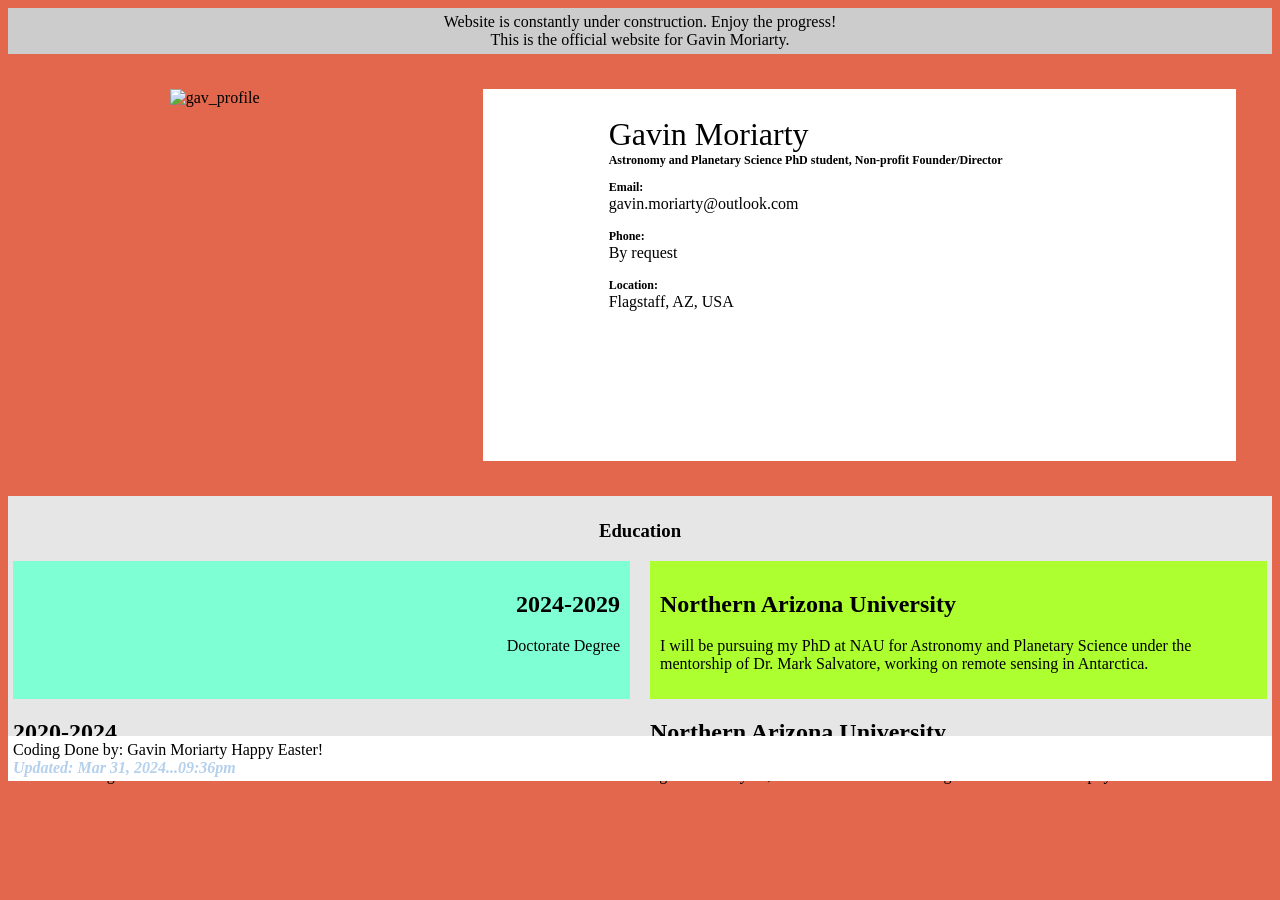
==== index.html @ 2d53a4bf "next education undergraduate at NAU fixed borders" ====
<!DOCTYPE html>

<html>
    <head> 
        <title>Gavin Moriarty</title>
        <meta name="viewport" content="width=device-width, initial-scale=1.0" charset="UTF-8">
        <link rel="stylesheet" href="./css/main.css" />
    </head>

    <!-- Wrapper and Metadata-->
    <div id="wrapper">
        <body style="background-color: #E2674C;">
            
            <!-- Header -->
            <section>
                <div id="header">
                    <p style="margin-top: 0px; margin-bottom: 0px;">
                        Website is constantly under construction.  Enjoy the progress! <br>
                        This is the official website for Gavin Moriarty.</p>
                </div>
            </section>

            <!-- Body -->
            <section>
                <div id="body1">
                    <img src="../GavinMoriarty/Images/gav_profile.png"
                        alt="gav_profile" id="headshot">
                    <div id="snapshot">
                        <h2 style="font-weight: 100; font-size: 2em;
                        font-family: PingFang TC; margin-block-end: 0px;">
                            Gavin Moriarty</h2>
                        <h3 style="font-size: .75em; font-family: PingFang TC;
                        margin-block-start: 0px;">
                            Astronomy and Planetary Science PhD student, 
                            Non-profit Founder/Director</h3>
                        
                        <h3 style="font-size: .75em; font-family: PingFang TC;
                        margin-block-end: 0px;">
                            Email:</h3>
                        <p style="margin-block-start: 0px; font-family: PingFang TC;">
                            gavin.moriarty@outlook.com</p>

                        <h3 style="font-size: .75em; font-family: PingFang TC;
                        margin-block-end: 0px;">
                            Phone:</h3>
                        <p style="margin-block-start: 0px; font-family: PingFang TC;">
                            By request</p>

                        <h3 style="font-size: .75em; font-family: PingFang TC;
                        margin-block-end: 0px;">
                            Location:</h3>
                        <p style="margin-block-start: 0px; font-family: PingFang TC;">
                            Flagstaff, AZ, USA</p>
                    </div>
                </div>
            </section>

            <section>
                <div id="body2">
                    <h3 style="text-align: center;">Education</h3>
                    <div id="grid">
                        <div id="grid1">
                            <h2>2024-2029</h2>
                            <p>Doctorate Degree</p>
                        </div>
                        <div id="grid2">
                            <h2>Northern Arizona University</h2>
                            <p>I will be pursuing my PhD at NAU for Astronomy
                                and Planetary Science under the
                                mentorship of Dr. Mark Salvatore, working on
                                remote sensing in Antarctica.
                            </p>
                        </div>

                        <div id="grid3">
                            <h2>2020-2024</h2>
                            <p>Bachelores Degree</p>
                        </div>
                        <div id="grid4">
                            <h2>Northern Arizona University</h2>
                            <p>I graduate May 11, 2024 from NAU with a degree 
                                in Phsics & Astrophysics.
                            </p>
                        </div>
                    </div>
                </div>
            </section>

        </body>

            <div id="footer">

                <footer>
                    <span style="color: black;">Coding Done by: Gavin Moriarty
                                    Happy Easter!</span>
                    <br>
                    <span style="color: #b4d0ed; font-style: italic;
                     font-weight: bold;">Updated: Mar 31, 2024...09:36pm</span>
                </footer>

            </div>

    </div>
</html>
---- css/main.css ----
/* Body */
    #body1 {
        display: block;
        padding: 5px;
        align-content: center;
        width: 100%;
        height: auto;
        background-image: url("../Images/milkyway.png");
        background-position: 0;
    }

    #body2 {
        display: block;
        height: 200px;
        width: 100%;
        padding: 5px;
        background-color: #e6e6e6;
        padding-bottom: 35px;
    }

/* Elements */
    #grid {
        display: grid;
        grid-template-columns: repeat(2, 1fr);
        grid-template-rows: 1fr;
        grid-column-gap: 20px;
        grid-row-gap: 0px;
        border-width: 3px;
        }

        #grid1 { 
            grid-area: 1 / 1 / 2 / 2; 
            background-color: aquamarine;
            padding: 10px;
            text-align: right;
        }
        #grid2 { 
            grid-area: 1 / 2 / 2 / 3; 
            background-color: greenyellow;
            padding: 10px;
            text-align: left;
        }

    #snapshot {
        position: relative;
        background: white;
        height: auto;
        width: 50%;
        left: 12.5%;
        text-align: left;
        float: left;
        padding-left: 10%;
        aspect-ratio: 962/571;
        margin-top: 30px;
        margin-bottom: 30px;
        border-width: 3px;
    }

/* Footer */
    #footer {
        clear: both;
        position: relative;
        background-color: white;
        padding: 5px;
        bottom: 0;
        left: 0;
        width: 100%;
        height: 35px;
    }

/* Header */
    #header {
        background-color: #ccc;
        text-align: center;
        padding: 5px;
        align-content: center;
        width: 100%;
    }

/* Image */
    .image {
        border-radius: 8px;
        border: 0;
        display: inline-block;
        align-content: center;
        justify-content: center;
    }

    #headshot {
        position: relative;
        width: 25%;
        height: auto;
        top: 50%;
        left: 12.5%;
        float: left;
        margin-top: 30px;
        margin-bottom: 30px;
        border-width: 3px;
    }

/* Title */
    title {
        display: none;
    }

/* Wrapper */

    #wrapper {
        margin-right: auto;
        max-width: 100vw;
        padding-right: 10px;
        box-sizing: border-box;
    }

/* Testing 
    .test {
        display: flex;
        justify-content: space-around;
        background-color: #4CC7E2;
    }

    */
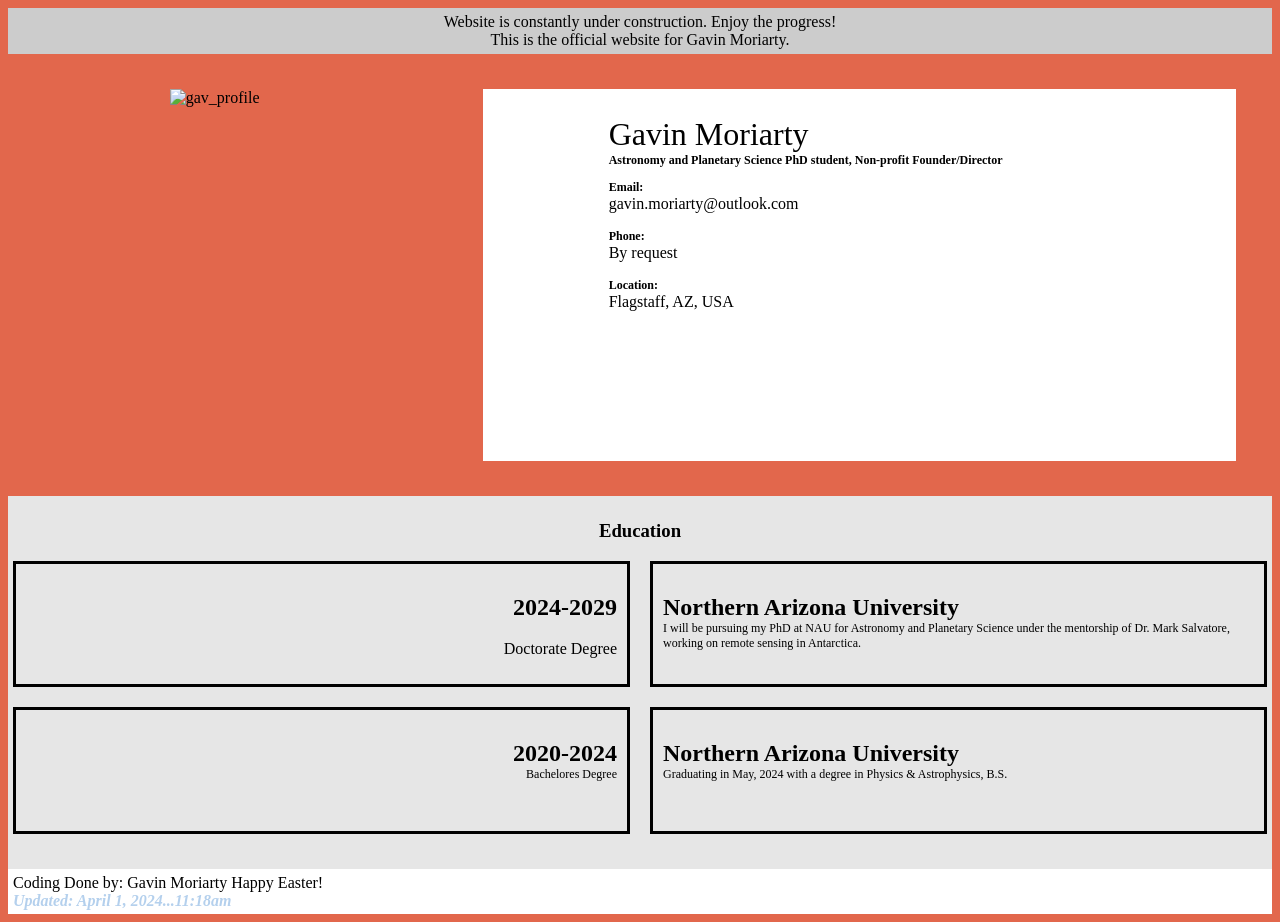
==== commit 05b8ba5f: "fixing body 2 background and correcting some fonts and words" ====
--- a/index.html
+++ b/index.html
@@ -57,15 +57,19 @@
 
             <section>
                 <div id="body2">
-                    <h3 style="text-align: center;">Education</h3>
+                    <h3 style="text-align: center; font-family: PingFang TC;">
+                        Education</h3>
                     <div id="grid">
                         <div id="grid1">
                             <h2>2024-2029</h2>
                             <p>Doctorate Degree</p>
                         </div>
                         <div id="grid2">
-                            <h2>Northern Arizona University</h2>
-                            <p>I will be pursuing my PhD at NAU for Astronomy
+                            <h2 style="font-family: PingFang TC; margin-bottom: 0;">
+                                Northern Arizona University</h2>
+                            <p style="font-family: PingFang TC; font-size: .75em; 
+                            margin-bottom: 0; margin-top: 0;">
+                                I will be pursuing my PhD at NAU for Astronomy
                                 and Planetary Science under the
                                 mentorship of Dr. Mark Salvatore, working on
                                 remote sensing in Antarctica.
@@ -73,13 +77,19 @@
                         </div>
 
                         <div id="grid3">
-                            <h2>2020-2024</h2>
-                            <p>Bachelores Degree</p>
+                            <h2 style="font-family: PingFang TC; margin-bottom: 0;">
+                                2020-2024</h2>
+                            <p style="font-family: PingFang TC; font-size: .75em; 
+                            margin-bottom: 0; margin-top: 0;">
+                            Bachelores Degree</p>
                         </div>
                         <div id="grid4">
-                            <h2>Northern Arizona University</h2>
-                            <p>I graduate May 11, 2024 from NAU with a degree 
-                                in Phsics & Astrophysics.
+                            <h2 style="font-family: PingFang TC; margin-bottom: 0;">
+                                Northern Arizona University</h2>
+                            <p style="font-family: PingFang TC; font-size: .75em; 
+                            margin-bottom: 0; margin-top: 0;">
+                            Graduating in May, 2024 with a degree in
+                            Physics & Astrophysics, B.S.
                             </p>
                         </div>
                     </div>
@@ -95,7 +105,7 @@
                                     Happy Easter!</span>
                     <br>
                     <span style="color: #b4d0ed; font-style: italic;
-                     font-weight: bold;">Updated: Mar 31, 2024...09:36pm</span>
+                     font-weight: bold;">Updated: April 1, 2024...11:18am</span>
                 </footer>
 
             </div>
--- a/css/main.css
+++ b/css/main.css
@@ -12,9 +12,10 @@
 
     #body2 {
         display: block;
-        height: 200px;
         width: 100%;
+        height: auto;
         padding: 5px;
+        align-content: center;
         background-color: #e6e6e6;
         padding-bottom: 35px;
     }
@@ -23,23 +24,36 @@
     #grid {
         display: grid;
         grid-template-columns: repeat(2, 1fr);
-        grid-template-rows: 1fr;
+        grid-template-rows: repeat(2, 1fr);
         grid-column-gap: 20px;
-        grid-row-gap: 0px;
-        border-width: 3px;
+        grid-row-gap: 20px;
         }
 
         #grid1 { 
             grid-area: 1 / 1 / 2 / 2; 
-            background-color: aquamarine;
             padding: 10px;
             text-align: right;
+            border: 3px solid black;
         }
         #grid2 { 
             grid-area: 1 / 2 / 2 / 3; 
-            background-color: greenyellow;
             padding: 10px;
             text-align: left;
+            border: 3px solid black;
+        }
+
+        #grid3 {
+            grid-area: 2 / 1 / 3 / 2;
+            padding: 10px;
+            text-align: right;
+            border: 3px solid black;
+        }
+
+        #grid4 {
+            grid-area: 2 / 2 / 3 / 3;
+            padding: 10px;
+            text-align: left;
+            border: 3px solid black;
         }
 
     #snapshot {
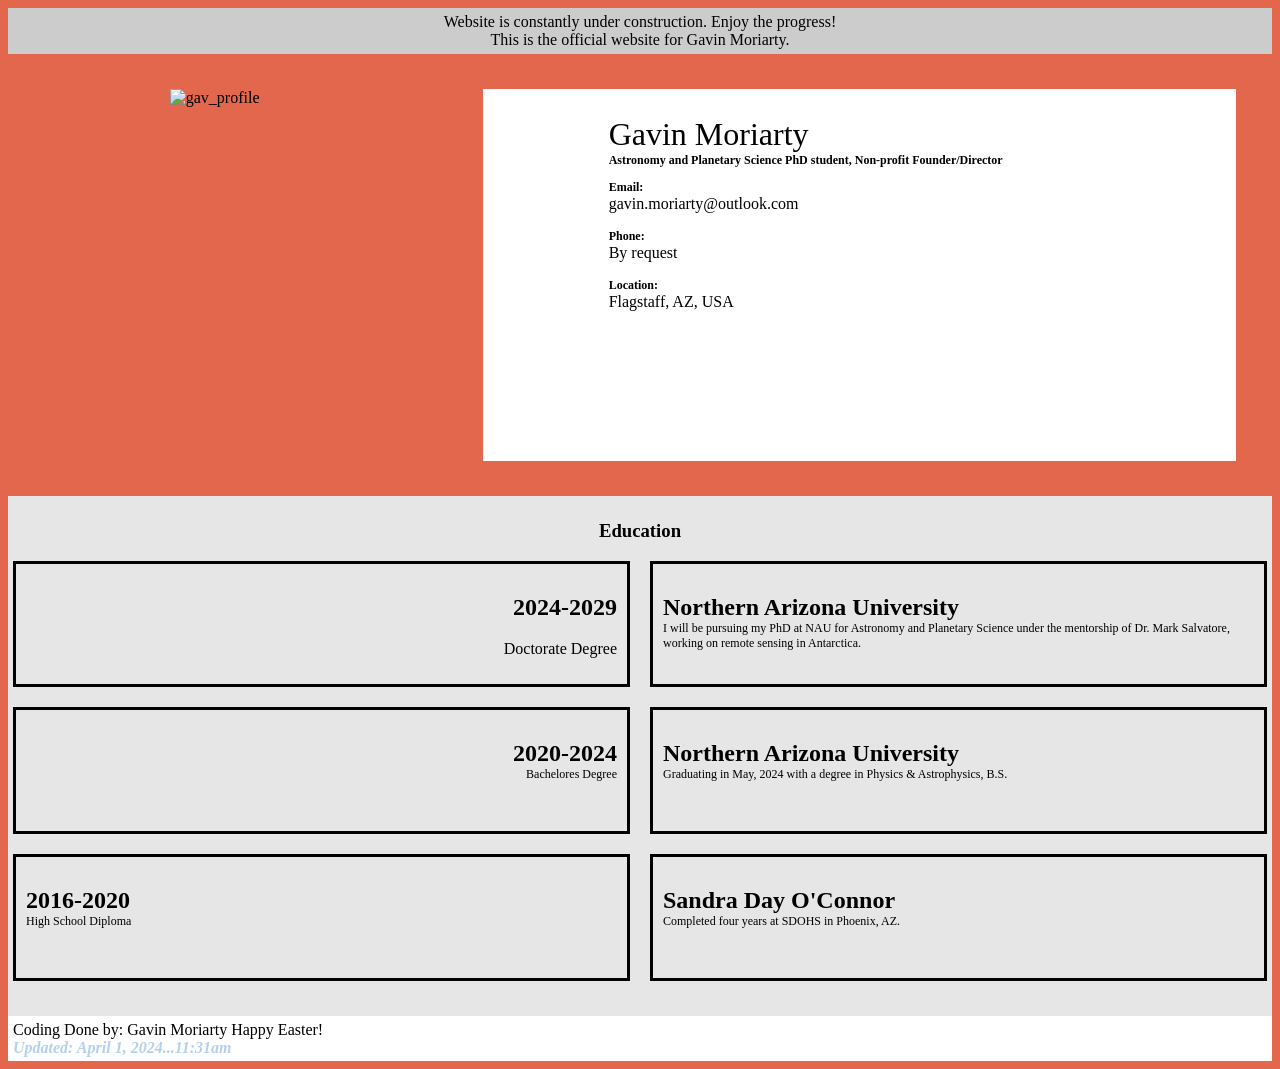
==== commit 37cbdbb8: "next row education - high school diploma" ====
--- a/index.html
+++ b/index.html
@@ -92,6 +92,22 @@
                             Physics & Astrophysics, B.S.
                             </p>
                         </div>
+
+                        <div id="grid5">
+                            <h2 style="font-family: PingFang TC; margin-bottom: 0;">
+                                2016-2020</h2>
+                            <p style="font-family: PingFang TC; font-size: .75em; 
+                            margin-bottom: 0; margin-top: 0;">
+                            High School Diploma</p>
+                        </div>
+                        <div id="grid6">
+                            <h2 style="font-family: PingFang TC; margin-bottom: 0;">
+                                Sandra Day O'Connor</h2>
+                            <p style="font-family: PingFang TC; font-size: .75em; 
+                            margin-bottom: 0; margin-top: 0;">
+                            Completed four years at SDOHS in Phoenix, AZ.
+                            </p>
+                        </div>
                     </div>
                 </div>
             </section>
@@ -105,7 +121,7 @@
                                     Happy Easter!</span>
                     <br>
                     <span style="color: #b4d0ed; font-style: italic;
-                     font-weight: bold;">Updated: April 1, 2024...11:18am</span>
+                     font-weight: bold;">Updated: April 1, 2024...11:31am</span>
                 </footer>
 
             </div>
--- a/css/main.css
+++ b/css/main.css
@@ -24,7 +24,7 @@
     #grid {
         display: grid;
         grid-template-columns: repeat(2, 1fr);
-        grid-template-rows: repeat(2, 1fr);
+        grid-template-rows: repeat(3, 1fr);
         grid-column-gap: 20px;
         grid-row-gap: 20px;
         }
@@ -51,6 +51,20 @@
 
         #grid4 {
             grid-area: 2 / 2 / 3 / 3;
+            padding: 10px;
+            text-align: left;
+            border: 3px solid black;
+        }
+
+        #grid5 {
+            grid-area: 3 / 1 / 4 / 2;
+            padding: 10px;
+            text-align: left;
+            border: 3px solid black;
+        }
+
+        #grid6 {
+            grid-area: 3 / 2 / 4 / 3;
             padding: 10px;
             text-align: left;
             border: 3px solid black;
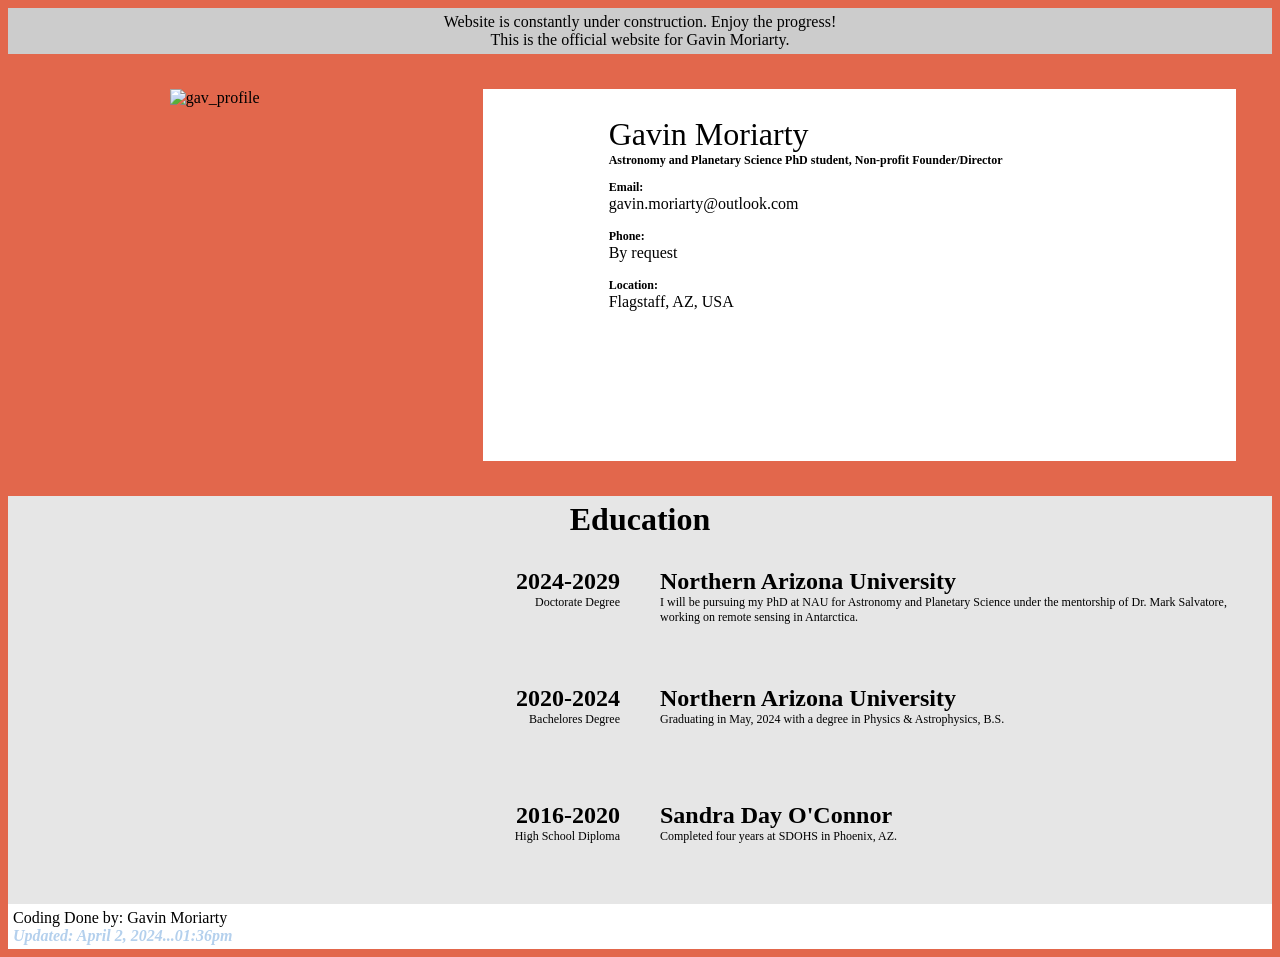
==== commit 3f680bd6: "formatting fixes fonts, alignments, and removed grid borders" ====
--- a/index.html
+++ b/index.html
@@ -57,12 +57,16 @@
 
             <section>
                 <div id="body2">
-                    <h3 style="text-align: center; font-family: PingFang TC;">
+                    <h3 style="text-align: center; font-family: PingFang TC;
+                    font-size: 2em; margin: 0;">
                         Education</h3>
                     <div id="grid">
                         <div id="grid1">
-                            <h2>2024-2029</h2>
-                            <p>Doctorate Degree</p>
+                            <h2 style="font-family: PingFang TC; margin-bottom: 0;">
+                                2024-2029</h2>
+                            <p style="font-family: PingFang TC; font-size: .75em; 
+                            margin-bottom: 0; margin-top: 0;">
+                            Doctorate Degree</p>
                         </div>
                         <div id="grid2">
                             <h2 style="font-family: PingFang TC; margin-bottom: 0;">
@@ -117,11 +121,10 @@
             <div id="footer">
 
                 <footer>
-                    <span style="color: black;">Coding Done by: Gavin Moriarty
-                                    Happy Easter!</span>
+                    <span style="color: black;">Coding Done by: Gavin Moriarty</span>
                     <br>
                     <span style="color: #b4d0ed; font-style: italic;
-                     font-weight: bold;">Updated: April 1, 2024...11:31am</span>
+                     font-weight: bold;">Updated: April 2, 2024...01:36pm</span>
                 </footer>
 
             </div>
--- a/css/main.css
+++ b/css/main.css
@@ -33,41 +33,41 @@
             grid-area: 1 / 1 / 2 / 2; 
             padding: 10px;
             text-align: right;
-            border: 3px solid black;
+            border: 0px solid black;
         }
         #grid2 { 
             grid-area: 1 / 2 / 2 / 3; 
             padding: 10px;
             text-align: left;
-            border: 3px solid black;
+            border: 0px solid black;
         }
 
         #grid3 {
             grid-area: 2 / 1 / 3 / 2;
             padding: 10px;
             text-align: right;
-            border: 3px solid black;
+            border: 0px solid black;
         }
 
         #grid4 {
             grid-area: 2 / 2 / 3 / 3;
             padding: 10px;
             text-align: left;
-            border: 3px solid black;
+            border: 0px solid black;
         }
 
         #grid5 {
             grid-area: 3 / 1 / 4 / 2;
             padding: 10px;
-            text-align: left;
-            border: 3px solid black;
+            text-align: right;
+            border: 0px solid black;
         }
 
         #grid6 {
             grid-area: 3 / 2 / 4 / 3;
             padding: 10px;
             text-align: left;
-            border: 3px solid black;
+            border: 0px solid black;
         }
 
     #snapshot {
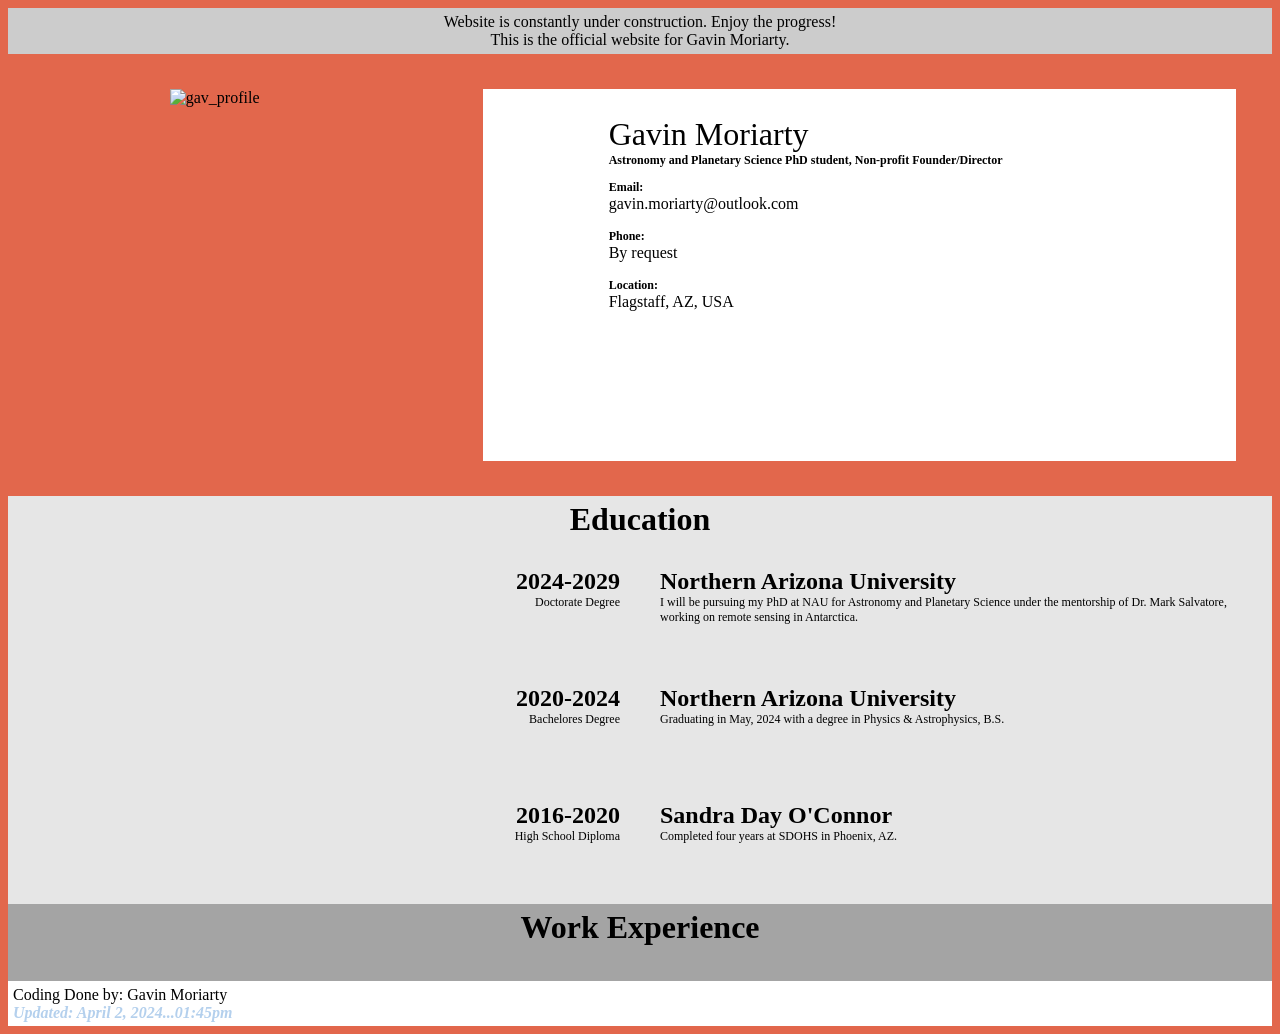
==== commit c12314a3: "body section 3 work experiences" ====
--- a/index.html
+++ b/index.html
@@ -116,18 +116,27 @@
                 </div>
             </section>
 
+            <section>
+                <div id="body3">
+                    <h3 style="text-align: center; font-family: PingFang TC;
+                    font-size: 2em; margin: 0;">
+                    Work Experience</h3>
+                </div>
+            </section>
+
         </body>
 
-            <div id="footer">
+            <section>        
+                <div id="footer">
+                    <footer>
+                        <span style="color: black;">Coding Done by: Gavin Moriarty</span>
+                        <br>
+                        <span style="color: #b4d0ed; font-style: italic;
+                        font-weight: bold;">Updated: April 2, 2024...01:45pm</span>
+                    </footer>
 
-                <footer>
-                    <span style="color: black;">Coding Done by: Gavin Moriarty</span>
-                    <br>
-                    <span style="color: #b4d0ed; font-style: italic;
-                     font-weight: bold;">Updated: April 2, 2024...01:36pm</span>
-                </footer>
-
-            </div>
+                </div>
+            </section>
 
     </div>
 </html>
--- a/css/main.css
+++ b/css/main.css
@@ -17,6 +17,16 @@
         padding: 5px;
         align-content: center;
         background-color: #e6e6e6;
+        padding-bottom: 35px;
+    }
+
+    #body3 {
+        display: block;
+        width: 100%;
+        height: auto;
+        padding: 5px;
+        align-content: center;
+        background-color: #a4a4a4;
         padding-bottom: 35px;
     }
 
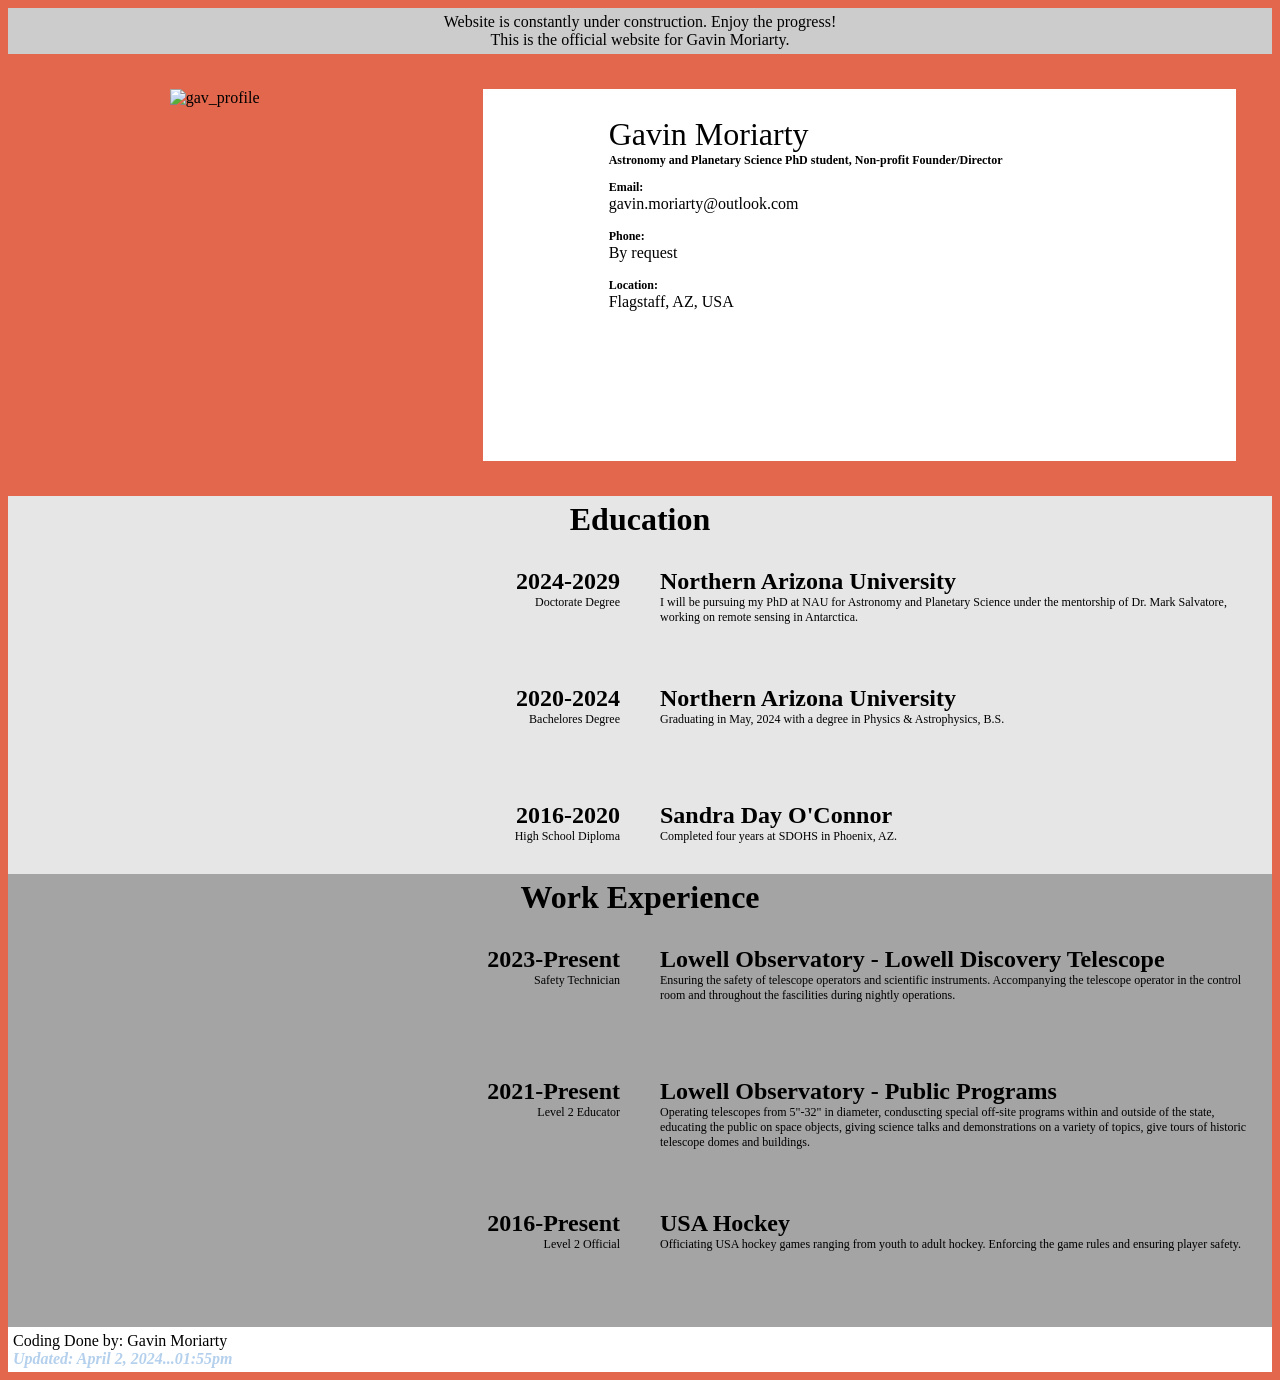
==== commit 6608ffc6: "content update work experience" ====
--- a/index.html
+++ b/index.html
@@ -120,7 +120,67 @@
                 <div id="body3">
                     <h3 style="text-align: center; font-family: PingFang TC;
                     font-size: 2em; margin: 0;">
-                    Work Experience</h3>
+                        Work Experience</h3>
+                    <div id="grid">
+                        <div id="grid1">
+                            <h2 style="font-family: PingFang TC; margin-bottom: 0;">
+                                2023-Present</h2>
+                            <p style="font-family: PingFang TC; font-size: .75em; 
+                            margin-bottom: 0; margin-top: 0;">
+                                Safety Technician</p>
+                        </div>
+                        <div id="grid2">
+                            <h2 style="font-family: PingFang TC; margin-bottom: 0;">
+                                Lowell Observatory - Lowell Discovery Telescope</h2>
+                            <p style="font-family: PingFang TC; font-size: .75em; 
+                            margin-bottom: 0; margin-top: 0;">
+                                Ensuring the safety of telescope operators and
+                                scientific instruments.  Accompanying the telescope
+                                operator in the control room and throughout the
+                                fascilities during nightly operations.
+                            </p>
+                        </div>
+
+                        <div id="grid3">
+                            <h2 style="font-family: PingFang TC; margin-bottom: 0;">
+                                2021-Present</h2>
+                            <p style="font-family: PingFang TC; font-size: .75em; 
+                            margin-bottom: 0; margin-top: 0;">
+                                Level 2 Educator
+                            </p>
+                        </div>
+                        <div id="grid4">
+                            <h2 style="font-family: PingFang TC; margin-bottom: 0;">
+                                Lowell Observatory - Public Programs</h2>
+                            <p style="font-family: PingFang TC; font-size: .75em; 
+                            margin-bottom: 0; margin-top: 0;">
+                                Operating telescopes from 5"-32" in diameter,
+                                conduscting special off-site programs within and
+                                outside of the state, educating the public on space
+                                objects, giving science talks and demonstrations on
+                                a variety of topics, give tours of historic telescope
+                                domes and buildings.
+                            </p>
+                        </div>
+
+                        <div id="grid5">
+                            <h2 style="font-family: PingFang TC; margin-bottom: 0;">
+                                2016-Present</h2>
+                            <p style="font-family: PingFang TC; font-size: .75em; 
+                            margin-bottom: 0; margin-top: 0;">
+                                Level 2 Official
+                            </p>
+                        </div>
+                        <div id="grid6">
+                            <h2 style="font-family: PingFang TC; margin-bottom: 0;">
+                                USA Hockey</h2>
+                            <p style="font-family: PingFang TC; font-size: .75em; 
+                            margin-bottom: 0; margin-top: 0;">
+                                Officiating USA hockey games ranging from youth to
+                                adult hockey.  Enforcing the game rules and ensuring 
+                                player safety.
+                            </p>
+                        </div>
                 </div>
             </section>
 
@@ -132,7 +192,7 @@
                         <span style="color: black;">Coding Done by: Gavin Moriarty</span>
                         <br>
                         <span style="color: #b4d0ed; font-style: italic;
-                        font-weight: bold;">Updated: April 2, 2024...01:45pm</span>
+                        font-weight: bold;">Updated: April 2, 2024...01:55pm</span>
                     </footer>
 
                 </div>
--- a/css/main.css
+++ b/css/main.css
@@ -17,7 +17,6 @@
         padding: 5px;
         align-content: center;
         background-color: #e6e6e6;
-        padding-bottom: 35px;
     }
 
     #body3 {
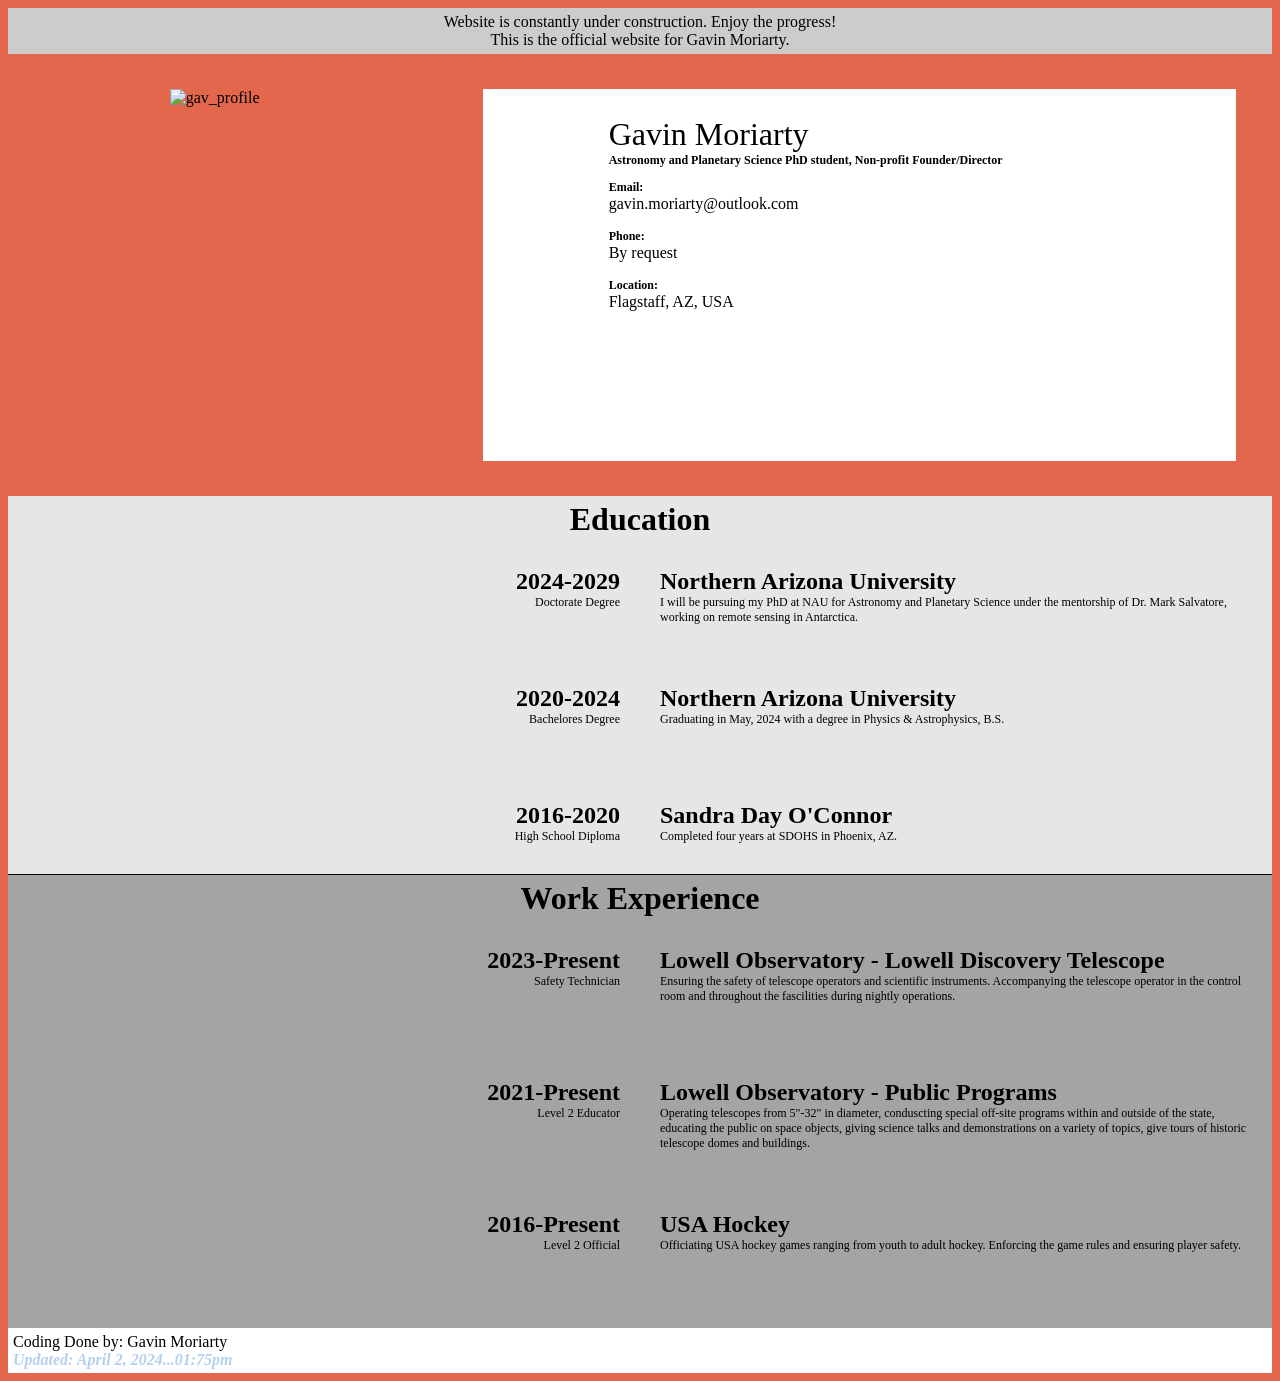
==== commit 5be228d2: "black border to seperate sections" ====
--- a/index.html
+++ b/index.html
@@ -192,7 +192,7 @@
                         <span style="color: black;">Coding Done by: Gavin Moriarty</span>
                         <br>
                         <span style="color: #b4d0ed; font-style: italic;
-                        font-weight: bold;">Updated: April 2, 2024...01:55pm</span>
+                        font-weight: bold;">Updated: April 2, 2024...01:75pm</span>
                     </footer>
 
                 </div>
--- a/css/main.css
+++ b/css/main.css
@@ -17,6 +17,7 @@
         padding: 5px;
         align-content: center;
         background-color: #e6e6e6;
+        border-bottom: 1px solid black;
     }
 
     #body3 {
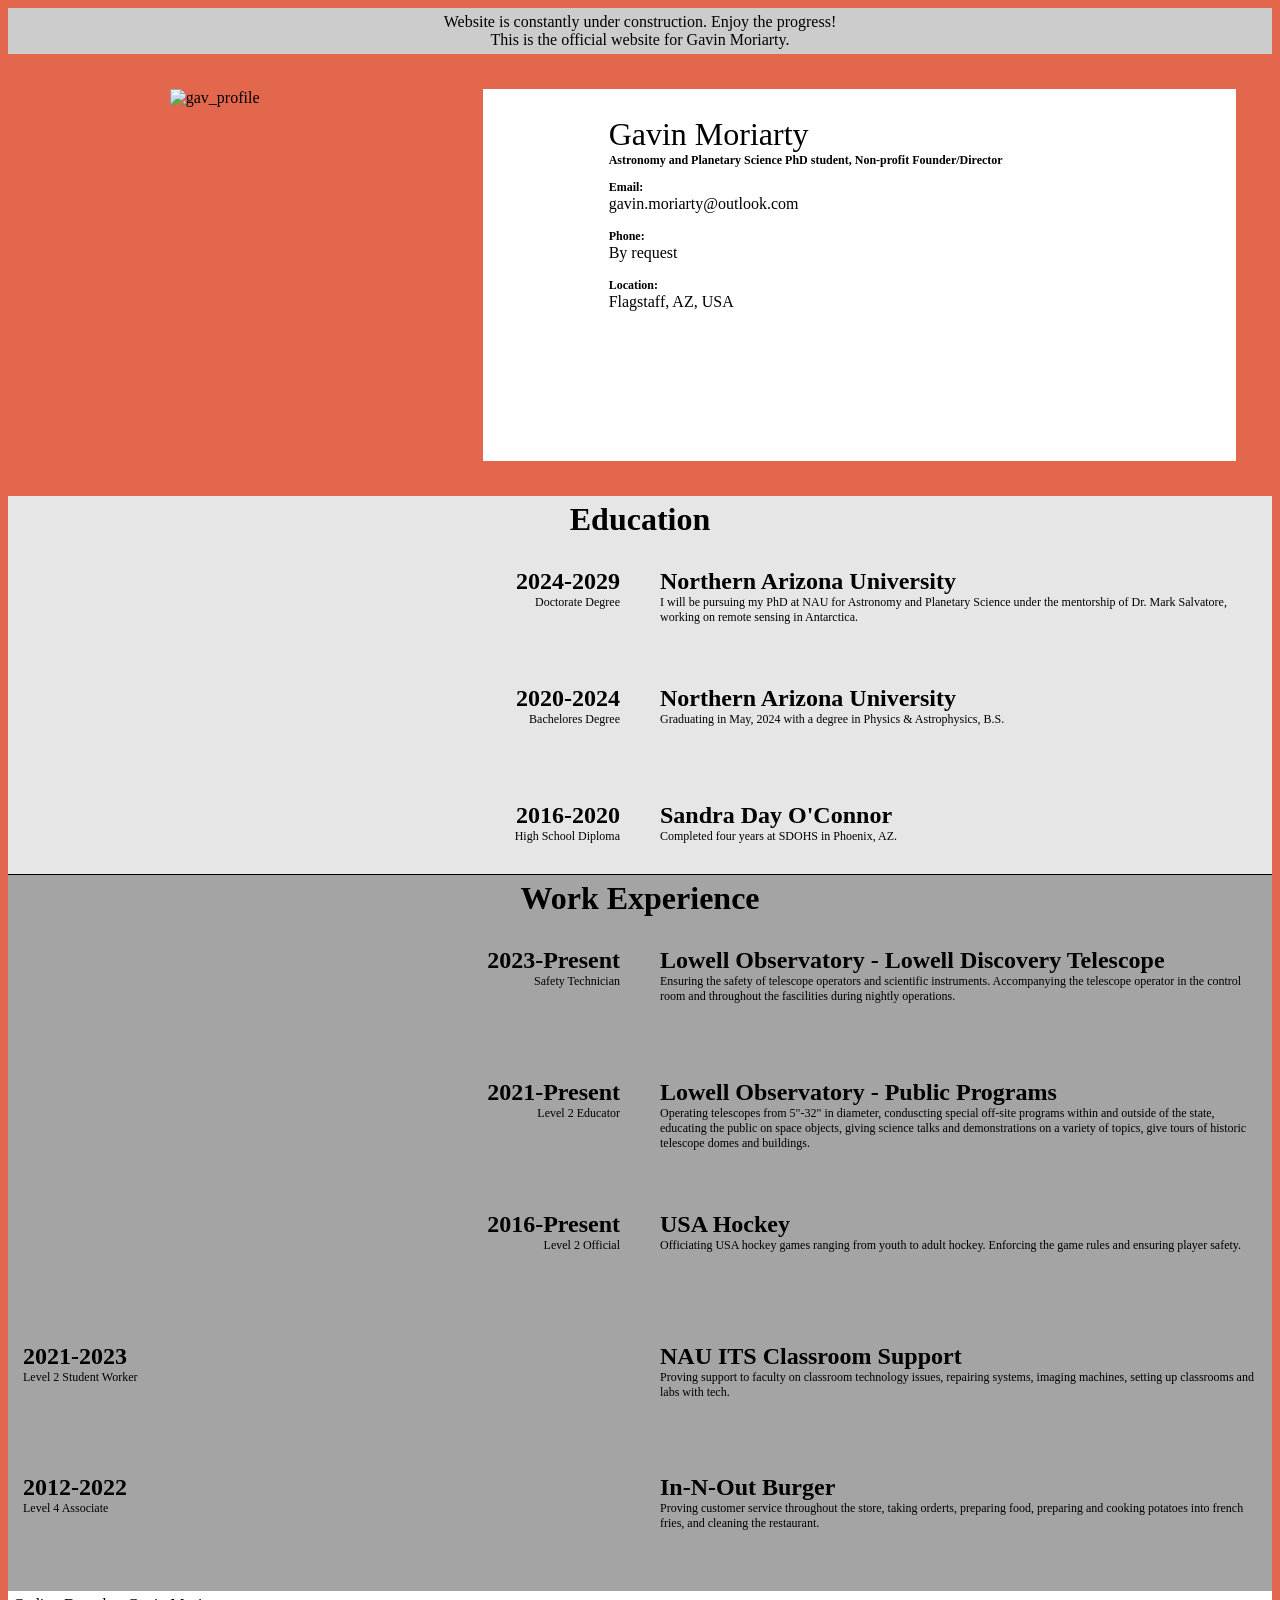
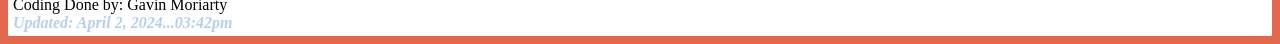
==== commit 650e0d3c: "content and css updates more work experience css grid fixing" ====
--- a/index.html
+++ b/index.html
@@ -60,15 +60,15 @@
                     <h3 style="text-align: center; font-family: PingFang TC;
                     font-size: 2em; margin: 0;">
                         Education</h3>
-                    <div id="grid">
-                        <div id="grid1">
+                    <div id="grid-school">
+                        <div id="grid-school1">
                             <h2 style="font-family: PingFang TC; margin-bottom: 0;">
                                 2024-2029</h2>
                             <p style="font-family: PingFang TC; font-size: .75em; 
                             margin-bottom: 0; margin-top: 0;">
                             Doctorate Degree</p>
                         </div>
-                        <div id="grid2">
+                        <div id="grid-school2">
                             <h2 style="font-family: PingFang TC; margin-bottom: 0;">
                                 Northern Arizona University</h2>
                             <p style="font-family: PingFang TC; font-size: .75em; 
@@ -80,14 +80,14 @@
                             </p>
                         </div>
 
-                        <div id="grid3">
+                        <div id="grid-school3">
                             <h2 style="font-family: PingFang TC; margin-bottom: 0;">
                                 2020-2024</h2>
                             <p style="font-family: PingFang TC; font-size: .75em; 
                             margin-bottom: 0; margin-top: 0;">
                             Bachelores Degree</p>
                         </div>
-                        <div id="grid4">
+                        <div id="grid-school4">
                             <h2 style="font-family: PingFang TC; margin-bottom: 0;">
                                 Northern Arizona University</h2>
                             <p style="font-family: PingFang TC; font-size: .75em; 
@@ -97,14 +97,14 @@
                             </p>
                         </div>
 
-                        <div id="grid5">
+                        <div id="grid-school5">
                             <h2 style="font-family: PingFang TC; margin-bottom: 0;">
                                 2016-2020</h2>
                             <p style="font-family: PingFang TC; font-size: .75em; 
                             margin-bottom: 0; margin-top: 0;">
                             High School Diploma</p>
                         </div>
-                        <div id="grid6">
+                        <div id="grid-school6">
                             <h2 style="font-family: PingFang TC; margin-bottom: 0;">
                                 Sandra Day O'Connor</h2>
                             <p style="font-family: PingFang TC; font-size: .75em; 
@@ -121,15 +121,15 @@
                     <h3 style="text-align: center; font-family: PingFang TC;
                     font-size: 2em; margin: 0;">
                         Work Experience</h3>
-                    <div id="grid">
-                        <div id="grid1">
+                    <div id="grid-work">
+                        <div id="grid-work1">
                             <h2 style="font-family: PingFang TC; margin-bottom: 0;">
                                 2023-Present</h2>
                             <p style="font-family: PingFang TC; font-size: .75em; 
                             margin-bottom: 0; margin-top: 0;">
                                 Safety Technician</p>
                         </div>
-                        <div id="grid2">
+                        <div id="grid-work2">
                             <h2 style="font-family: PingFang TC; margin-bottom: 0;">
                                 Lowell Observatory - Lowell Discovery Telescope</h2>
                             <p style="font-family: PingFang TC; font-size: .75em; 
@@ -141,7 +141,7 @@
                             </p>
                         </div>
 
-                        <div id="grid3">
+                        <div id="grid-work3">
                             <h2 style="font-family: PingFang TC; margin-bottom: 0;">
                                 2021-Present</h2>
                             <p style="font-family: PingFang TC; font-size: .75em; 
@@ -149,7 +149,7 @@
                                 Level 2 Educator
                             </p>
                         </div>
-                        <div id="grid4">
+                        <div id="grid-work4">
                             <h2 style="font-family: PingFang TC; margin-bottom: 0;">
                                 Lowell Observatory - Public Programs</h2>
                             <p style="font-family: PingFang TC; font-size: .75em; 
@@ -163,7 +163,7 @@
                             </p>
                         </div>
 
-                        <div id="grid5">
+                        <div id="grid-work5">
                             <h2 style="font-family: PingFang TC; margin-bottom: 0;">
                                 2016-Present</h2>
                             <p style="font-family: PingFang TC; font-size: .75em; 
@@ -171,7 +171,7 @@
                                 Level 2 Official
                             </p>
                         </div>
-                        <div id="grid6">
+                        <div id="grid-work6">
                             <h2 style="font-family: PingFang TC; margin-bottom: 0;">
                                 USA Hockey</h2>
                             <p style="font-family: PingFang TC; font-size: .75em; 
@@ -179,6 +179,44 @@
                                 Officiating USA hockey games ranging from youth to
                                 adult hockey.  Enforcing the game rules and ensuring 
                                 player safety.
+                            </p>
+                        </div>
+
+                        <div id="grid-work7">
+                            <h2 style="font-family: PingFang TC; margin-bottom: 0;">
+                                2021-2023</h2>
+                            <p style="font-family: PingFang TC; font-size: .75em; 
+                            margin-bottom: 0; margin-top: 0;">
+                                Level 2 Student Worker
+                            </p>
+                        </div>
+                        <div id="grid-work8">
+                            <h2 style="font-family: PingFang TC; margin-bottom: 0;">
+                                NAU ITS Classroom Support</h2>
+                            <p style="font-family: PingFang TC; font-size: .75em; 
+                            margin-bottom: 0; margin-top: 0;">
+                                Proving support to faculty on classroom 
+                                technology issues, repairing systems, imaging
+                                machines, setting up classrooms and labs with tech.
+                            </p>
+                        </div>
+
+                        <div id="grid-work9">
+                            <h2 style="font-family: PingFang TC; margin-bottom: 0;">
+                                2012-2022</h2>
+                            <p style="font-family: PingFang TC; font-size: .75em; 
+                            margin-bottom: 0; margin-top: 0;">
+                                Level 4 Associate
+                            </p>
+                        </div>
+                        <div id="grid-work10">
+                            <h2 style="font-family: PingFang TC; margin-bottom: 0;">
+                                In-N-Out Burger</h2>
+                            <p style="font-family: PingFang TC; font-size: .75em; 
+                            margin-bottom: 0; margin-top: 0;">
+                                Proving customer service throughout the store,
+                                taking orderts, preparing food, preparing and cooking
+                                potatoes into french fries, and cleaning the restaurant.
                             </p>
                         </div>
                 </div>
@@ -192,7 +230,7 @@
                         <span style="color: black;">Coding Done by: Gavin Moriarty</span>
                         <br>
                         <span style="color: #b4d0ed; font-style: italic;
-                        font-weight: bold;">Updated: April 2, 2024...01:75pm</span>
+                        font-weight: bold;">Updated: April 2, 2024...03:42pm</span>
                     </footer>
 
                 </div>
--- a/css/main.css
+++ b/css/main.css
@@ -31,7 +31,7 @@
     }
 
 /* Elements */
-    #grid {
+    #grid-school {
         display: grid;
         grid-template-columns: repeat(2, 1fr);
         grid-template-rows: repeat(3, 1fr);
@@ -39,42 +39,134 @@
         grid-row-gap: 20px;
         }
 
-        #grid1 { 
+        #grid-school1 { 
             grid-area: 1 / 1 / 2 / 2; 
             padding: 10px;
             text-align: right;
             border: 0px solid black;
         }
-        #grid2 { 
+        #grid-school2 { 
             grid-area: 1 / 2 / 2 / 3; 
             padding: 10px;
             text-align: left;
             border: 0px solid black;
         }
 
-        #grid3 {
+        #grid-school3 {
             grid-area: 2 / 1 / 3 / 2;
             padding: 10px;
             text-align: right;
             border: 0px solid black;
         }
 
-        #grid4 {
+        #grid-school4 {
             grid-area: 2 / 2 / 3 / 3;
             padding: 10px;
             text-align: left;
             border: 0px solid black;
         }
 
-        #grid5 {
+        #grid-school5 {
             grid-area: 3 / 1 / 4 / 2;
             padding: 10px;
             text-align: right;
             border: 0px solid black;
         }
 
-        #grid6 {
+        #grid-school6 {
             grid-area: 3 / 2 / 4 / 3;
+            padding: 10px;
+            text-align: left;
+            border: 0px solid black;
+        }
+
+        #grid-school7 {
+            grid-area: 4 / 1 / 5 / 2;
+            padding: 10px;
+            text-align: left;
+            border: 0px solid black;
+        }
+
+        #grid-school8 {
+            grid-area: 4 / 2 / 5 / 3;
+            padding: 10px;
+            text-align: left;
+            border: 0px solid black;
+        }
+
+    #grid-work {
+        display: grid;
+        grid-template-columns: repeat(2, 1fr);
+        grid-template-rows: repeat(5, 1fr);
+        grid-column-gap: 20px;
+        grid-row-gap: 20px;
+        }
+    
+        #grid-work1 { 
+            grid-area: 1 / 1 / 2 / 2; 
+            padding: 10px;
+            text-align: right;
+            border: 0px solid black;
+        }
+
+        #grid-work2 { 
+            grid-area: 1 / 2 / 2 / 3; 
+            padding: 10px;
+            text-align: left;
+            border: 0px solid black;
+        }
+    
+        #grid-work3 {
+            grid-area: 2 / 1 / 3 / 2;
+            padding: 10px;
+            text-align: right;
+            border: 0px solid black;
+        }
+
+        #grid-work4 {
+            grid-area: 2 / 2 / 3 / 3;
+            padding: 10px;
+            text-align: left;
+            border: 0px solid black;
+        }
+
+        #grid-work5 {
+            grid-area: 3 / 1 / 4 / 2;
+            padding: 10px;
+            text-align: right;
+            border: 0px solid black;
+        }
+
+        #grid-work6 {
+            grid-area: 3 / 2 / 4 / 3;
+            padding: 10px;
+            text-align: left;
+            border: 0px solid black;
+        }
+
+        #grid-work7 {
+            grid-area: 4 / 1 / 5 / 2;
+            padding: 10px;
+            text-align: left;
+            border: 0px solid black;
+        }
+
+        #grid-work8 {
+            grid-area: 4 / 2 / 5 / 3;
+            padding: 10px;
+            text-align: left;
+            border: 0px solid black;
+        }
+
+        #grid-work9 {
+            grid-area: 5 / 1 / 6 / 2;
+            padding: 10px;
+            text-align: left;
+            border: 0px solid black;
+        }
+
+        #grid-work10 {
+            grid-area: 5 / 2 / 6 / 3;
             padding: 10px;
             text-align: left;
             border: 0px solid black;
